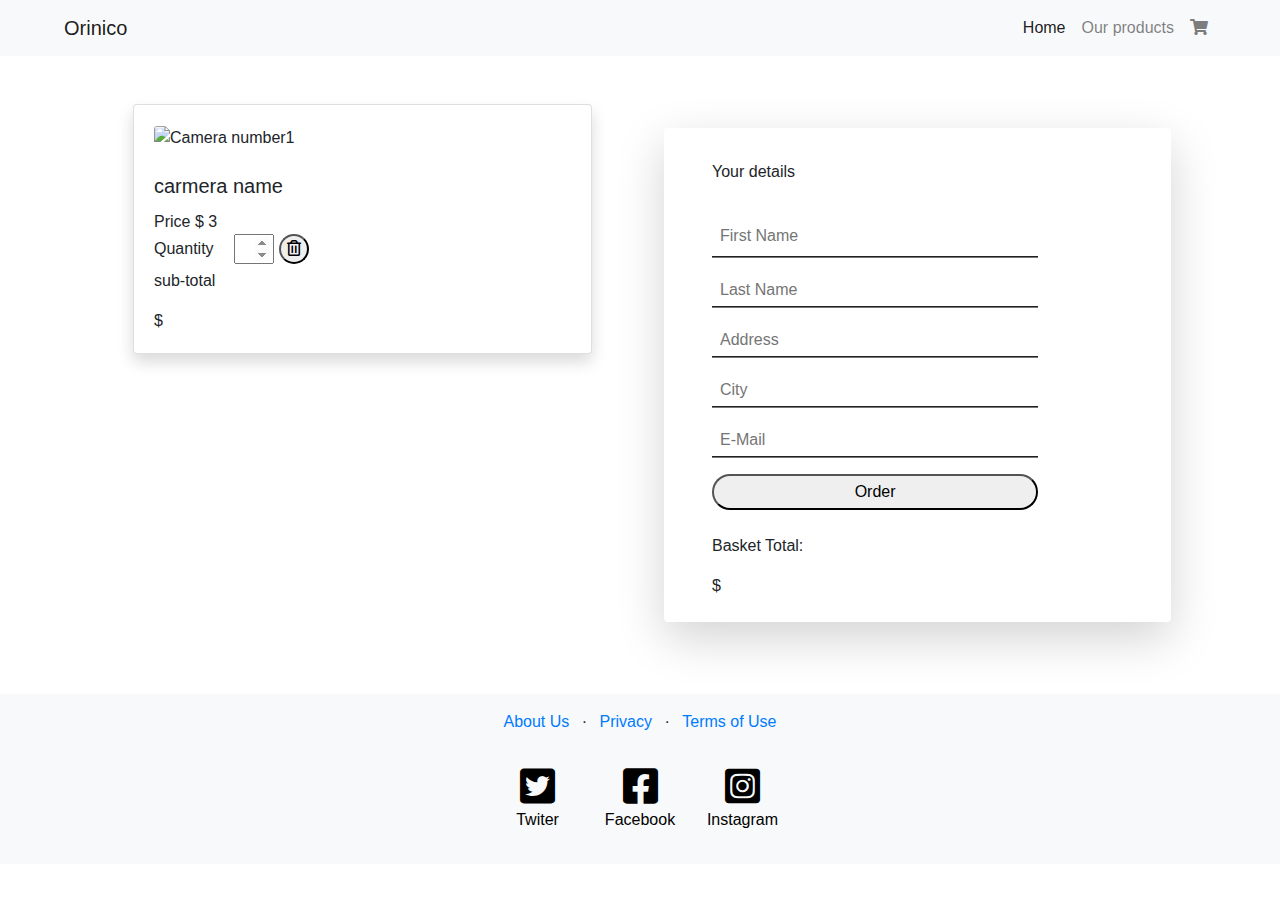
==== html/cart.html @ 0f91e357 "first commit" ====
<!DOCTYPE html>
<html lang="en">

<head>
    <!--meta tags-->
    <meta charset="UTF-8">
    <meta name="viewport" content="width=device-width, inital-scale=1.0">
    <meta name="robots" content="index, follow">

    <title>Orinoco | Basket</title>

    <!--Links-->
    <link rel="stylesheet" href="https://stackpath.bootstrapcdn.com/bootstrap/4.3.1/css/bootstrap.min.css"
        integrity="sha384-ggOyR0iXCbMQv3Xipma34MD+dH/1fQ784/j6cY/iJTQUOhcWr7x9JvoRxT2MZw1T" crossorigin="anonymous" />
    <link rel="stylesheet" href="./../css/all.css">
    <link rel="stylesheet" href="./../css/style.css">
</head>

<body>
    <!--header-->
    <header class="bg-light">
        <nav class="col navbar navbar-expand-md navbar-light">
            <a class="navbar-brand ml-lg-5" href="./../index.html">
                Orinico
            </a>
            <button class="navbar-toggler mr-lg-5 text-right" type="button" data-toggle="collapse" data-target="#navbarContent"
                aria-controls="navbarSupportedContent" aria-expanded="false" aria-label="Toggle navigation">
                <span class="navbar-toggler-icon"></span>
            </button>
            <div id="navbarContent" class="collapse navbar-collapse mr-lg-5 d-md-flex justify-content-md-end">
                <ul class="navbar-nav text-right">
                    <li class="nav-item active">
                        <a class="nav-link" href="index.html">Home</a>
                    </li>
                    <li class="nav-item">
                        <a class="nav-link" href="#products">Our products</a>
                    </li>
                    <li class="nav-item">
                        <a href="./html/cart.html" class="nav-link">
                            <i class="fas fa-shopping-cart"></i>
                        </a>
                    </li>
                </ul>
            </div>
        </nav>
    </header>

    <!--page core-->
    <main>
        <div class="container d-flex flex-row justify-content-around flex-wrap my-5">

            <!--Items from the local storage-->
            <div class="w-50 px-5">
                <div class="card shadow mb-5">
                    <div class="card-body">
                        <img src="./../images/vcam_1.jpg" alt="Camera number1" class="card-img-top">
                        <h5 id="camera--name" class="card-title mt-4">carmera name</h5>
                        <div>
                            <span class="card-title">Price $</span>
                            <span id="item--price">3</span>
                        </div>
                        <form>
                            <label class="mr-3" for="quantity">
                                Quantity
                            </label>
                            <input id="item--quantity" type="number" style="width: 40px; border: solid 1px d9d6d0;">
                            <button class="delete--item rounded-pill">
                                <i class="far fa-trash-alt"></i>
                            </button>
                        </form>
                        <p>sub-total</p>
                        <span>$</span><span id="subtotal"></span>
                    </div>
                </div>
            </div>

            <!--Order form-->
            <div class="w-50">
                <div class="flex flex-col rounded m-4 p-4 pl-5 shadow-lg align-content-center">
                    <p class="py-2">
                        Your details
                    </p>
                    <form id="order--form">
                        <input class="w-75 px-2 p-2 my-2" type="text" name="input--field" placeholder="First Name" id="firstName"
                            required />
                        <input class="w-75 px-2 p-1 my-2" type="text" name="input--field" placeholder="Last Name" id="lastName"
                            required />
                        <input class="w-75 px-2 p-1 my-2" type="text" name="input--field" placeholder="Address" id="address" required />
                        <input class="w-75 px-2 p-1 my-2" type="text" name="input--field" placeholder="City" id="city" required />
                        <input class="w-75 px-2 p-1 my-2" type="email" name="input--field" placeholder="E-Mail" id="email" pattern=".+@.+\..+" required />
                    </form>
                    <button id="submit--form" class="w-75 px-2 p-1 mt-2 rounded-pill" type="submit">
                        Order
                    </button>
                    <p class="mt-4">
                        Basket Total:
                    </p>
                    <span>$</span><span id="final--amount"></span>
                </div>
            </div>
        </div>
    </main>

    <!--footer-->
    <div class="bg-light">
        <div class="container">
            <div class="row py-3">
                <ul class="col list-inline text-center align-middle">
                    <li class="list-inline-item"><a href="#">About Us</a></li>
                    <li class="list-inline-item">&middot;</li>
                    <li class="list-inline-item"><a href="#">Privacy</a></li>
                    <li class="list-inline-item">&middot;</li>
                    <li class="list-inline-item"><a href="#">Terms of Use</a></li>
                </ul>
            </div>
            <div id="socials" class="row">
                <ul class="col list-inline text-center align-middle">
                    <li class="list-inline-item pz-5">
                        <a href="https://twitter.com/">
                            <i class="fab fa-twitter-square"></i>
                            <p>Twiter</p>
                        </a>
                    </li>
                    <li class="list-inline-item mz-5">
                        <a href="https://facebook.com">
                            <i class="fab fa-facebook-square"></i>
                            <p>Facebook</p>
                        </a>
                    </li>
                    <li class="list-inline-item pz-5">
                        <a href="https://instagram.com">
                            <i class="fab fa-instagram-square"></i>
                            <p>Instagram</p>
                        </a>
                    </li>
                </ul>
            </div>
        </div>
    </div>

    <!--script tags-->
    <script src="https://code.jquery.com/jquery-3.3.1.slim.min.js"
        integrity="sha384-q8i/X+965DzO0rT7abK41JStQIAqVgRVzpbzo5smXKp4YfRvH+8abtTE1Pi6jizo" crossorigin="anonymous">
    </script>
    <script src="https://cdnjs.cloudflare.com/ajax/libs/popper.js/1.14.7/umd/popper.min.js"
        integrity="sha384-UO2eT0CpHqdSJQ6hJty5KVphtPhzWj9WO1clHTMGa3JDZwrnQq4sF86dIHNDz0W1" crossorigin="anonymous">
    </script>
    <script src="https://stackpath.bootstrapcdn.com/bootstrap/4.3.1/js/bootstrap.min.js"
        integrity="sha384-JjSmVgyd0p3pXB1rRibZUAYoIIy6OrQ6VrjIEaFf/nJGzIxFDsf4x0xIM+B07jRM" crossorigin="anonymous">
    </script>
    <script src="./../js/cart.js"></script>
</body>

</html>
---- css/style.css ----
html {
    scroll-behavior: smooth;
}

#presentation {
    background-image: url(./../images/photo-1516724562728-afc824a36e84.jpeg);
    background-repeat: no-repeat;
    background-size: cover;
    height: 100vh;
}

#camera--cards .card {
    border-radius: 10px;
    height: 400px;
    border: solid lightgray 1px;
}

#camera--cards img {
    border-radius: 10px;
    border: solid lightgray 1px;
    height: 200px;
}

#socials a {
    display: block;
    color: black;
    width: 90px;
}

#socials i {
    font-size: 40px;
}

#confirmation--box {
    border: solid 1px lightgray;
    border-radius: 40px;
    height: 500px;
}

#camera--details {
    height: 75vh;
    margin-top: 30px;
}

#order--form input {
    border-style: none;
    border-bottom-style: groove;
}

input:focus {
    outline: none;
}

.hidden {
    display: none;
}

.item--quantity {
    width: 40px;
}

.item--quantity::-webkit-inner-spin-button {
    opacity: 1;
}

#item--quantity::-webkit-inner-spin-button {
    opacity: 1;
}
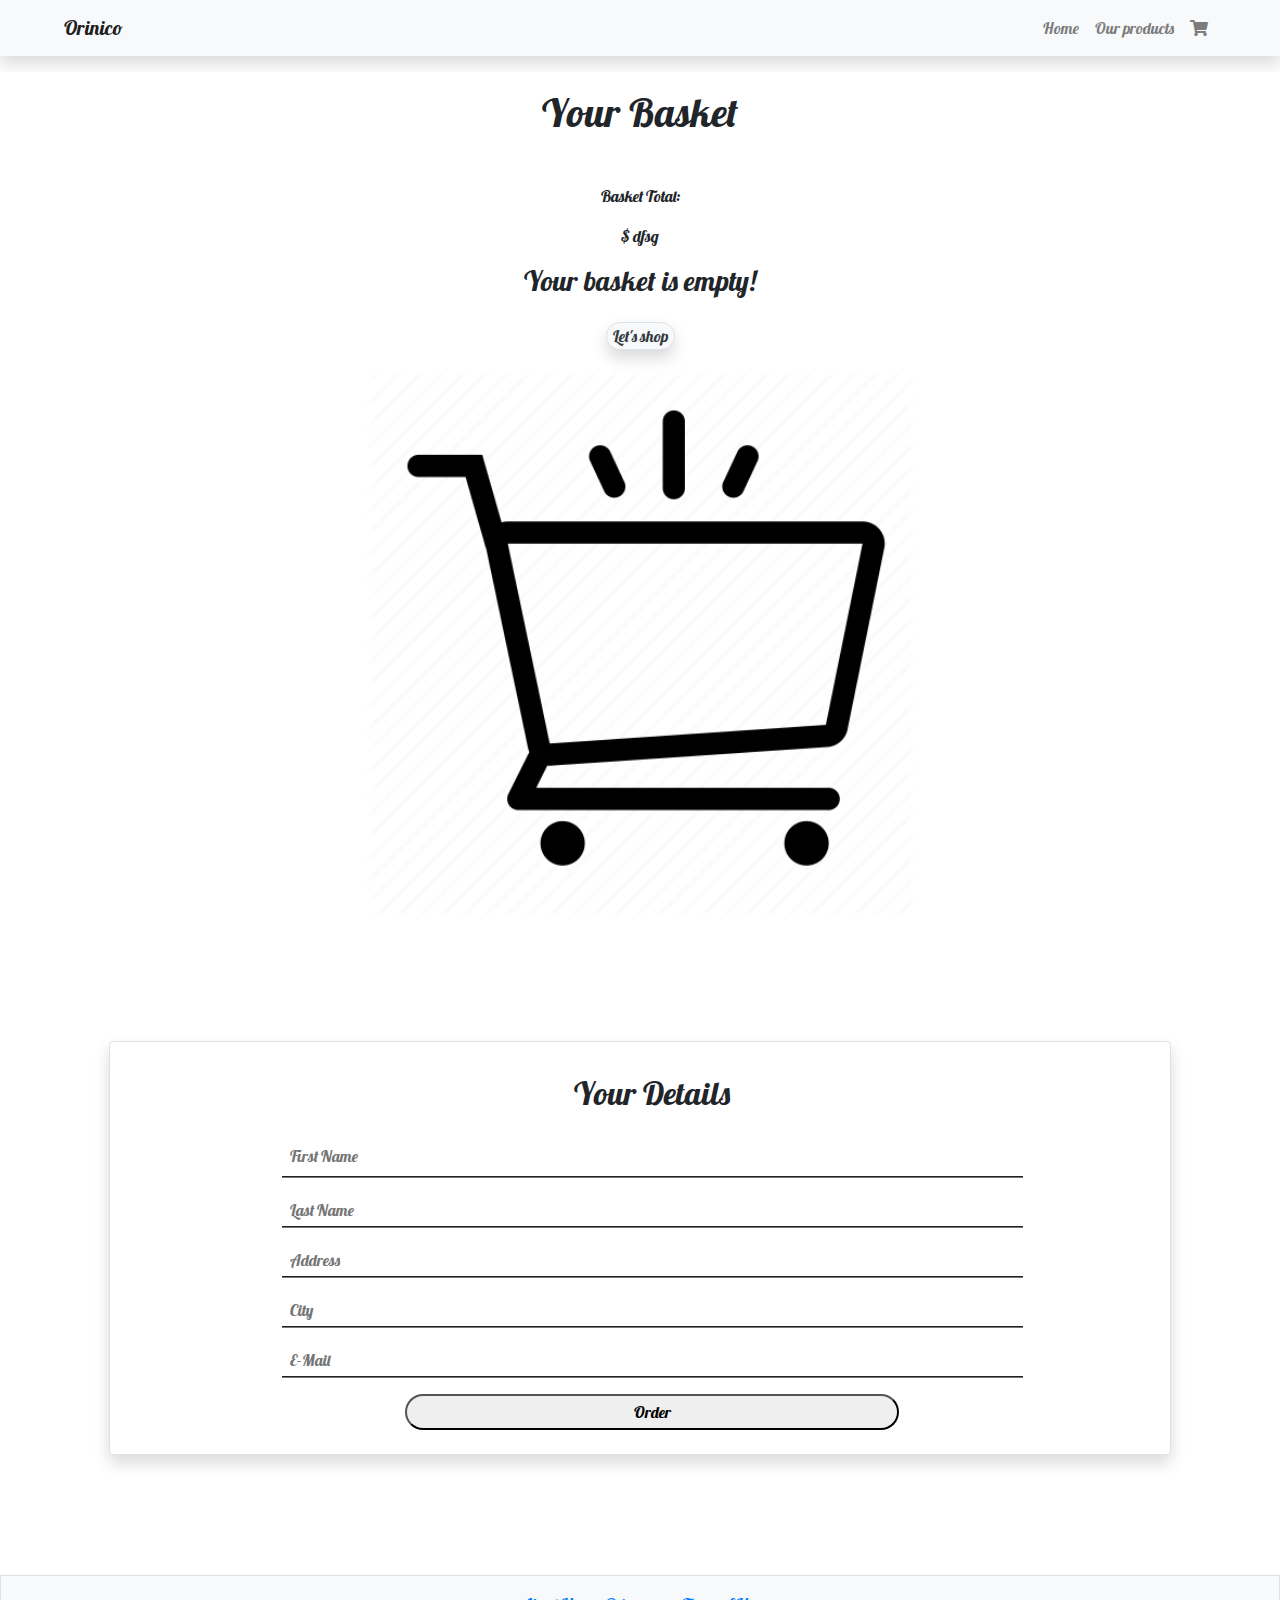
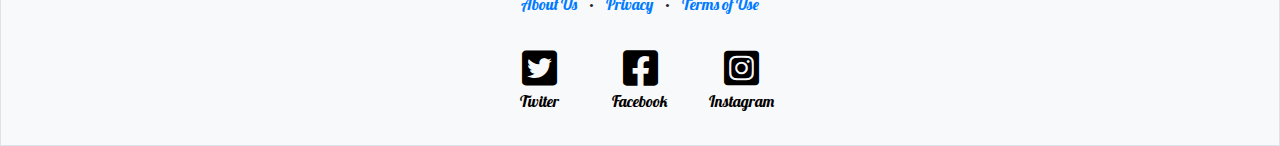
==== commit f32e5f5e: "Project almost complited" ====
--- a/html/cart.html
+++ b/html/cart.html
@@ -14,30 +14,34 @@
         integrity="sha384-ggOyR0iXCbMQv3Xipma34MD+dH/1fQ784/j6cY/iJTQUOhcWr7x9JvoRxT2MZw1T" crossorigin="anonymous" />
     <link rel="stylesheet" href="./../css/all.css">
     <link rel="stylesheet" href="./../css/style.css">
+    <link rel="preconnect" href="https://fonts.gstatic.com">
+    <link href="https://fonts.googleapis.com/css2?family=Lobster&display=swap" rel="stylesheet">
 </head>
 
 <body>
     <!--header-->
-    <header class="bg-light">
+    <header class="bg-light shadow">
         <nav class="col navbar navbar-expand-md navbar-light">
             <a class="navbar-brand ml-lg-5" href="./../index.html">
                 Orinico
             </a>
-            <button class="navbar-toggler mr-lg-5 text-right" type="button" data-toggle="collapse" data-target="#navbarContent"
-                aria-controls="navbarSupportedContent" aria-expanded="false" aria-label="Toggle navigation">
+            <button class="navbar-toggler mr-lg-5 text-right" type="button" data-toggle="collapse"
+                data-target="#navbarContent" aria-controls="navbarSupportedContent" aria-expanded="false"
+                aria-label="Toggle navigation">
                 <span class="navbar-toggler-icon"></span>
             </button>
             <div id="navbarContent" class="collapse navbar-collapse mr-lg-5 d-md-flex justify-content-md-end">
-                <ul class="navbar-nav text-right">
-                    <li class="nav-item active">
-                        <a class="nav-link" href="index.html">Home</a>
+                <ul class="navbar-nav text-center">
+                    <li class="nav-item">
+                        <a class="nav-link" href="./../index.html">Home</a>
                     </li>
                     <li class="nav-item">
-                        <a class="nav-link" href="#products">Our products</a>
+                        <a class="nav-link" href="./../index.html#products">Our products</a>
                     </li>
-                    <li class="nav-item">
-                        <a href="./html/cart.html" class="nav-link">
-                            <i class="fas fa-shopping-cart"></i>
+                    <li id="basket" class="nav-item">
+                        <a href="./cart.html" class="nav-link">
+                            <span class="fas fa-shopping-cart"></span>
+                            <span id="cart--items"></span>
                         </a>
                     </li>
                 </ul>
@@ -46,63 +50,46 @@
     </header>
 
     <!--page core-->
-    <main>
-        <div class="container d-flex flex-row justify-content-around flex-wrap my-5">
+    <main class="bg-white">
+        <div id="basket--content" class="container">
 
             <!--Items from the local storage-->
-            <div class="w-50 px-5">
-                <div class="card shadow mb-5">
-                    <div class="card-body">
-                        <img src="./../images/vcam_1.jpg" alt="Camera number1" class="card-img-top">
-                        <h5 id="camera--name" class="card-title mt-4">carmera name</h5>
-                        <div>
-                            <span class="card-title">Price $</span>
-                            <span id="item--price">3</span>
-                        </div>
-                        <form>
-                            <label class="mr-3" for="quantity">
-                                Quantity
-                            </label>
-                            <input id="item--quantity" type="number" style="width: 40px; border: solid 1px d9d6d0;">
-                            <button class="delete--item rounded-pill">
-                                <i class="far fa-trash-alt"></i>
-                            </button>
-                        </form>
-                        <p>sub-total</p>
-                        <span>$</span><span id="subtotal"></span>
-                    </div>
-                </div>
-            </div>
+            <h1 class="text-center mt-3 pb-4 pt-3">Your Basket</h1>
+            <table id="cart--table" class="w-100 bg-white shadow-lg">
+                <p class="mt-4 text-center">
+                    Basket Total:
+                </p>
+                <p class="text-center">$ <span id="final--amount">dfsg</span></p>
+            </table>
+        </div>
 
-            <!--Order form-->
-            <div class="w-50">
-                <div class="flex flex-col rounded m-4 p-4 pl-5 shadow-lg align-content-center">
-                    <p class="py-2">
-                        Your details
-                    </p>
-                    <form id="order--form">
-                        <input class="w-75 px-2 p-2 my-2" type="text" name="input--field" placeholder="First Name" id="firstName"
-                            required />
-                        <input class="w-75 px-2 p-1 my-2" type="text" name="input--field" placeholder="Last Name" id="lastName"
-                            required />
-                        <input class="w-75 px-2 p-1 my-2" type="text" name="input--field" placeholder="Address" id="address" required />
-                        <input class="w-75 px-2 p-1 my-2" type="text" name="input--field" placeholder="City" id="city" required />
-                        <input class="w-75 px-2 p-1 my-2" type="email" name="input--field" placeholder="E-Mail" id="email" pattern=".+@.+\..+" required />
-                    </form>
-                    <button id="submit--form" class="w-75 px-2 p-1 mt-2 rounded-pill" type="submit">
+        <!--Order form-->
+        <div class="container text-center mt-5 mb-5 pb-5 pt-5">
+            <div class="flex flex-col  rounded m-4 p-4 pl-5 shadow align-content-center border">
+                <h2 class="py-2">
+                    Your Details
+                </h2>
+                <form id="order--form">
+                    <input class="w-75 px-2 p-2 my-2" type="text" name="input--field" placeholder="First Name"
+                        id="firstName" required />
+                    <input class="w-75 px-2 p-1 my-2" type="text" name="input--field" placeholder="Last Name"
+                        id="lastName" required />
+                    <input class="w-75 px-2 p-1 my-2" type="text" name="input--field" placeholder="Address" id="address"
+                        required />
+                    <input class="w-75 px-2 p-1 my-2" type="text" name="input--field" placeholder="City" id="city"
+                        required />
+                    <input class="w-75 px-2 p-1 my-2" type="email" name="input--field" placeholder="E-Mail" id="email"
+                        pattern=".+@.+\..+" required />
+                    <button id="submit--form" class="w-50 px-2 p-1 mt-2 rounded-pill text-center" type="submit">
                         Order
                     </button>
-                    <p class="mt-4">
-                        Basket Total:
-                    </p>
-                    <span>$</span><span id="final--amount"></span>
-                </div>
+                </form>
             </div>
         </div>
     </main>
 
     <!--footer-->
-    <div class="bg-light">
+    <div class="bg-light border">
         <div class="container">
             <div class="row py-3">
                 <ul class="col list-inline text-center align-middle">
--- a/css/style.css
+++ b/css/style.css
@@ -1,3 +1,7 @@
+* {
+    font-family: 'Lobster', cursive;
+}
+
 html {
     scroll-behavior: smooth;
 }
@@ -38,7 +42,8 @@
 }
 
 #camera--details {
-    height: 75vh;
+    min-height: 70vh;
+    margin-top: 40px;
     margin-top: 30px;
 }
 
@@ -49,6 +54,11 @@
 
 input:focus {
     outline: none;
+    vertical-align: baseline;
+}
+
+#camera--picture {
+    border: solid 1px black;
 }
 
 .hidden {
@@ -66,3 +76,22 @@
 #item--quantity::-webkit-inner-spin-button {
     opacity: 1;
 }
+
+.bg-white {
+    background-color: #ffffff !important;
+}
+
+#empty--basket img {
+    width: 50%;
+    display: inline-block;
+}
+
+#empty--basket button {
+    display: block;
+    color: black;
+}
+
+td {
+    border: solid 1px lightgrey;
+    padding: 10px;
+}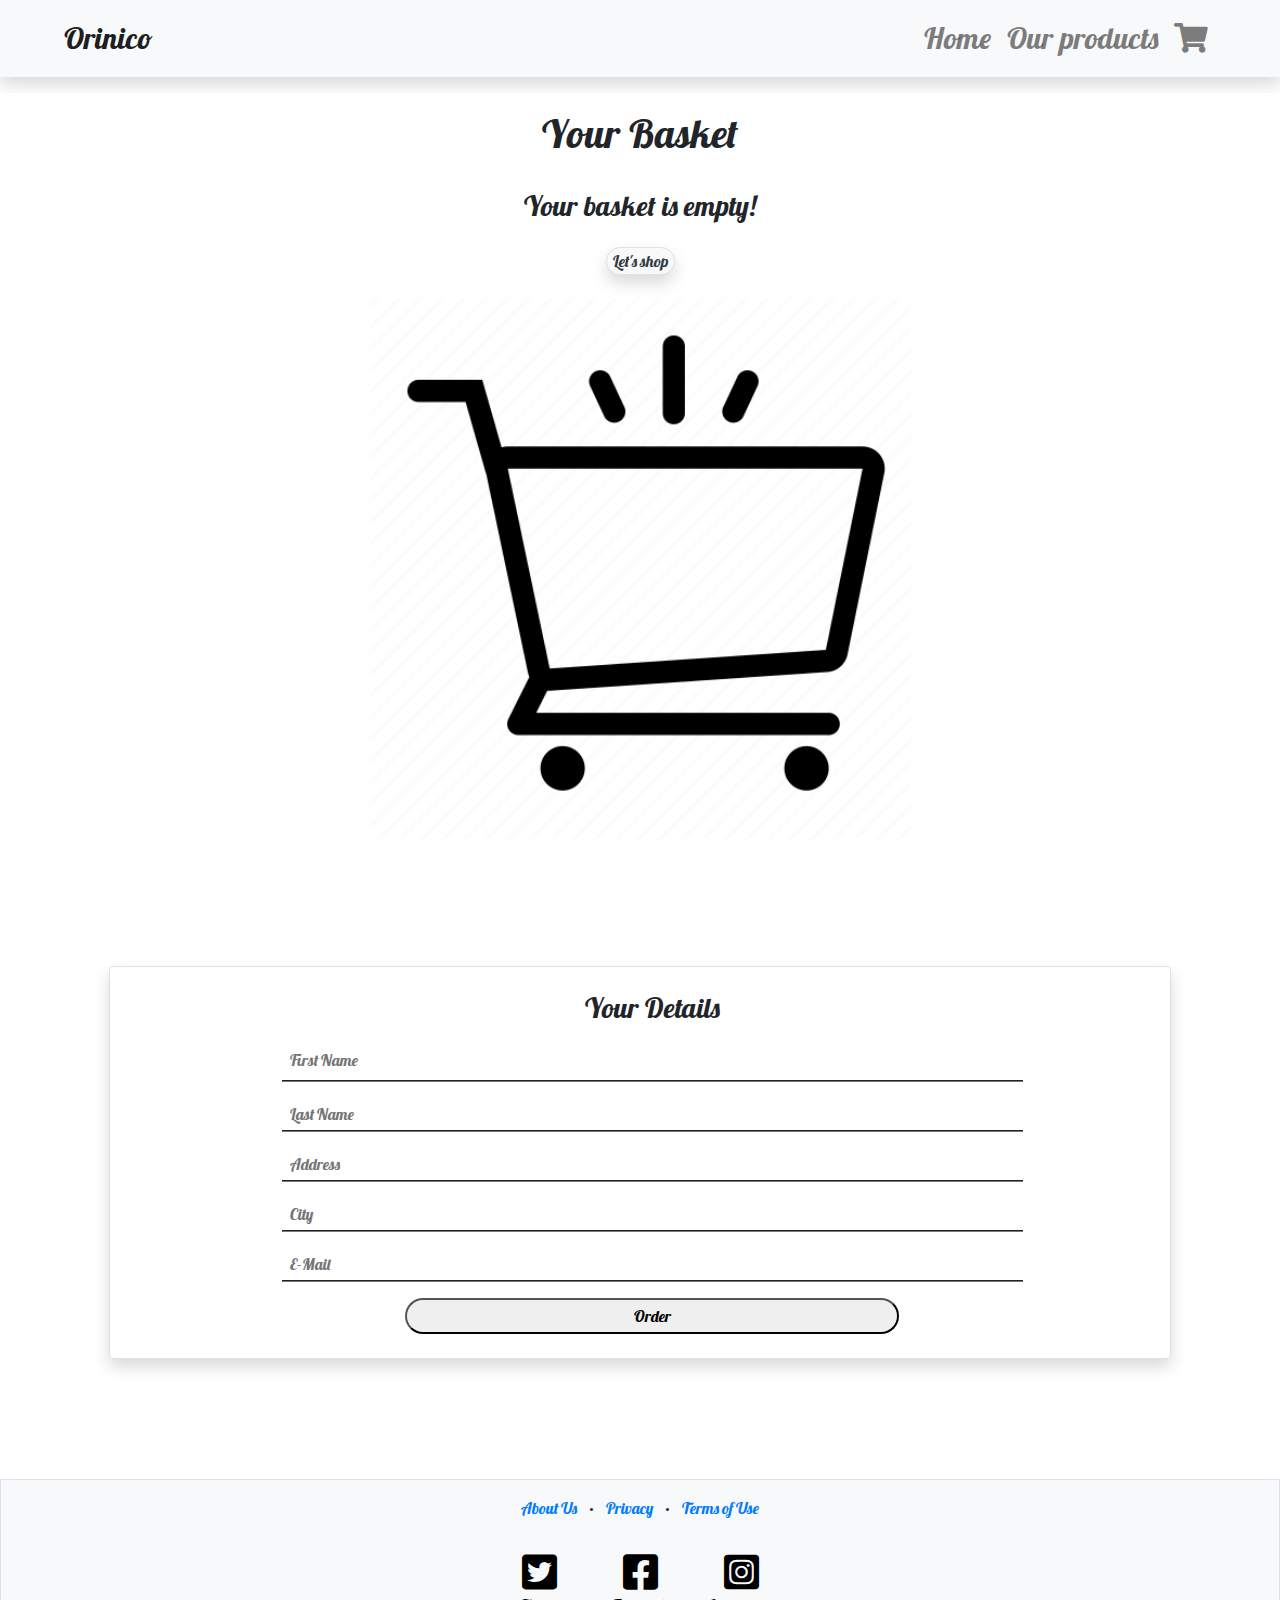
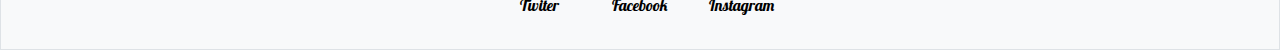
==== commit d8be17fd: "all Javascrip is now completed styling to be changento render correctly on smaller devices" ====
--- a/html/cart.html
+++ b/html/cart.html
@@ -22,7 +22,7 @@
     <!--header-->
     <header class="bg-light shadow">
         <nav class="col navbar navbar-expand-md navbar-light">
-            <a class="navbar-brand ml-lg-5" href="./../index.html">
+            <a class="navbar-brand ml-lg-5" id="nav" href="./../index.html">
                 Orinico
             </a>
             <button class="navbar-toggler mr-lg-5 text-right" type="button" data-toggle="collapse"
@@ -56,20 +56,20 @@
             <!--Items from the local storage-->
             <h1 class="text-center mt-3 pb-4 pt-3">Your Basket</h1>
             <table id="cart--table" class="w-100 bg-white shadow-lg">
-                <p class="mt-4 text-center">
-                    Basket Total:
+            </table>
+            <div id="basket--total" class="text-center mt-5">
+                <p>Basket Total</p>
+                <p>
+                    <span id="final--amount"></span>
                 </p>
-                <p class="text-center">$ <span id="final--amount">dfsg</span></p>
-            </table>
+            </div>
         </div>
 
         <!--Order form-->
         <div class="container text-center mt-5 mb-5 pb-5 pt-5">
             <div class="flex flex-col  rounded m-4 p-4 pl-5 shadow align-content-center border">
-                <h2 class="py-2">
-                    Your Details
-                </h2>
-                <form id="order--form">
+                <h3>Your Details</h3>
+                <form id="order--form" action="./confirmation.html">
                     <input class="w-75 px-2 p-2 my-2" type="text" name="input--field" placeholder="First Name"
                         id="firstName" required />
                     <input class="w-75 px-2 p-1 my-2" type="text" name="input--field" placeholder="Last Name"
@@ -80,7 +80,8 @@
                         required />
                     <input class="w-75 px-2 p-1 my-2" type="email" name="input--field" placeholder="E-Mail" id="email"
                         pattern=".+@.+\..+" required />
-                    <button id="submit--form" class="w-50 px-2 p-1 mt-2 rounded-pill text-center" type="submit">
+                    <p id="error" class="hidden text-danger">Please fill in your details</p>
+                    <button type="submit" id="submit--form" class="w-50 px-2 p-1 mt-2 rounded-pill text-center">
                         Order
                     </button>
                 </form>
--- a/css/style.css
+++ b/css/style.css
@@ -4,6 +4,10 @@
 
 html {
     scroll-behavior: smooth;
+}
+
+nav, #nav {
+    font-size: 30px;
 }
 
 #presentation {
@@ -94,4 +98,8 @@
 td {
     border: solid 1px lightgrey;
     padding: 10px;
+}
+
+#confirmation {
+    min-height: 80vh;
 }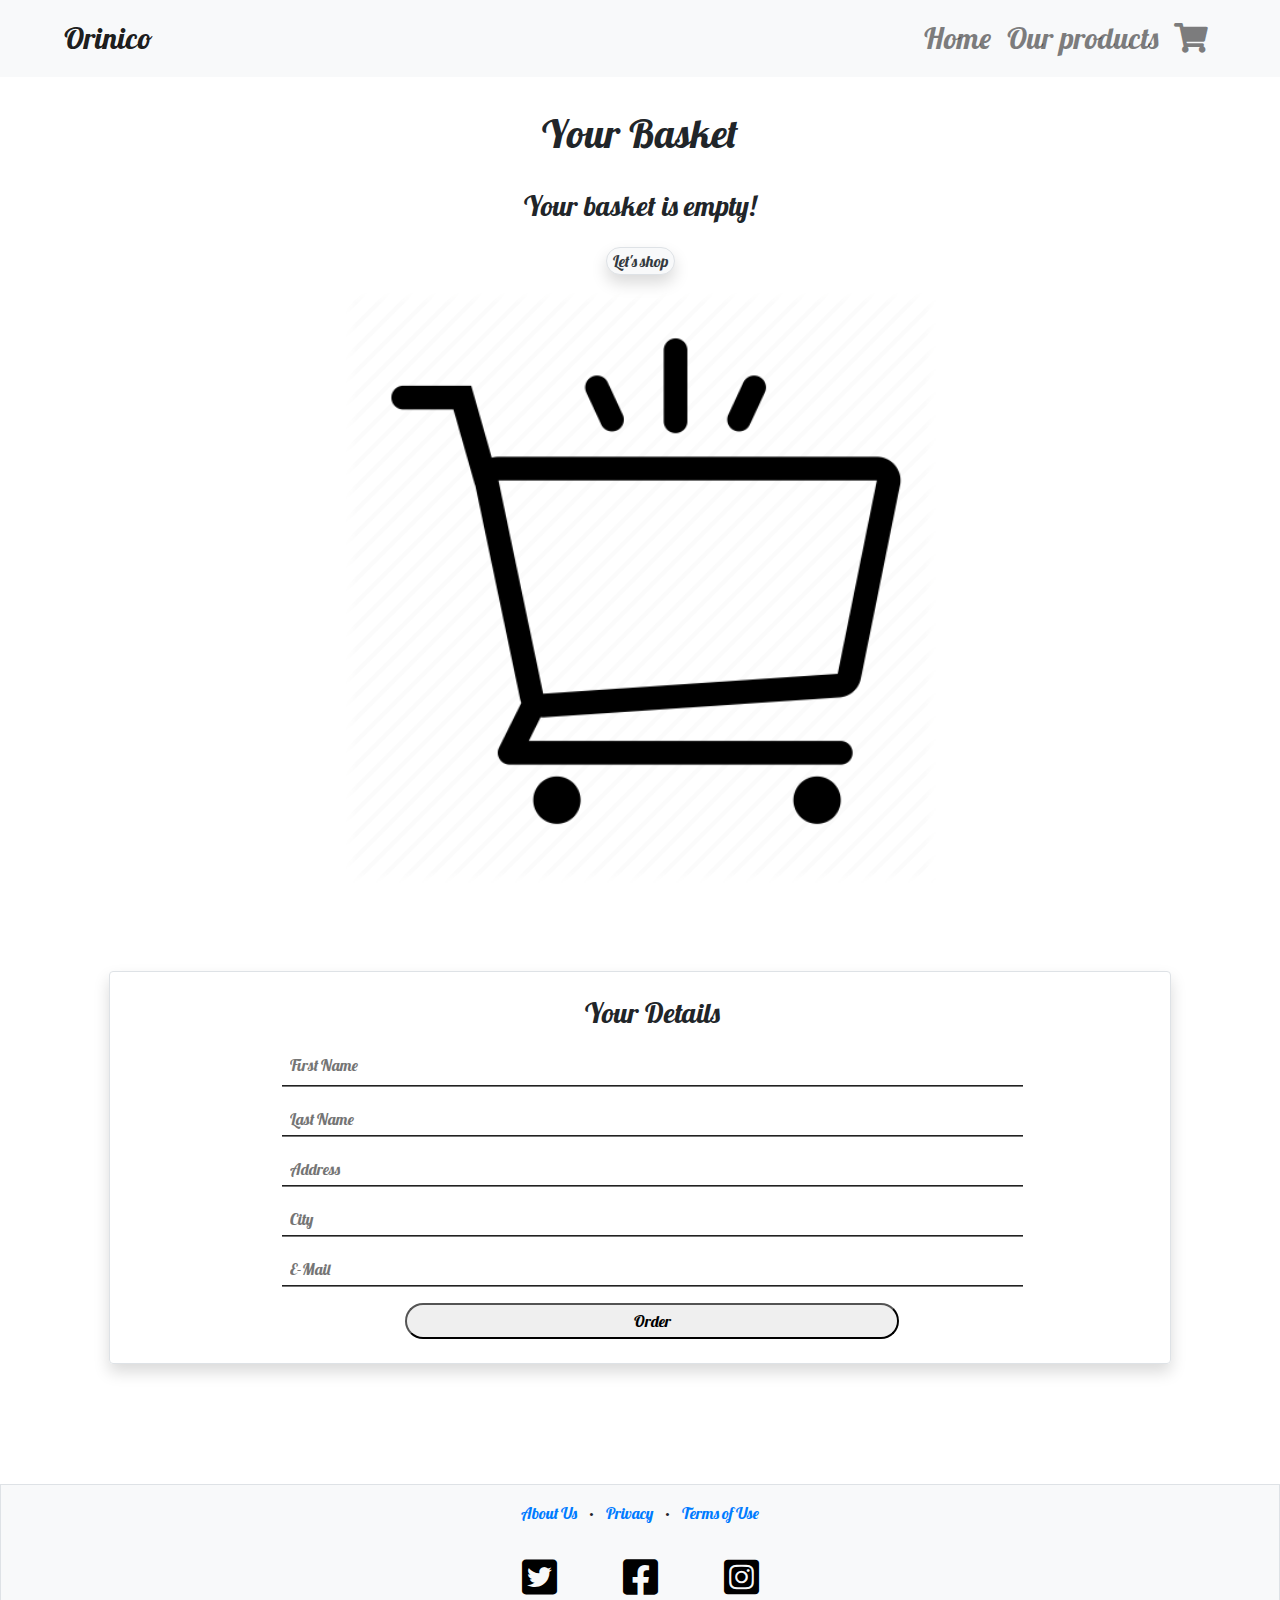
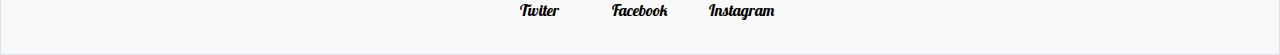
==== commit 4736908b: "project finish and renders properly on all device size" ====
--- a/html/cart.html
+++ b/html/cart.html
@@ -51,12 +51,13 @@
 
     <!--page core-->
     <main class="bg-white">
-        <div id="basket--content" class="container">
+        <div id="basket--content" class="d-flex flex-column mx-md-5">
 
             <!--Items from the local storage-->
             <h1 class="text-center mt-3 pb-4 pt-3">Your Basket</h1>
-            <table id="cart--table" class="w-100 bg-white shadow-lg">
+            <table id="cart--table" class="bg-white shadow-lg">
             </table>
+
             <div id="basket--total" class="text-center mt-5">
                 <p>Basket Total</p>
                 <p>
@@ -66,7 +67,7 @@
         </div>
 
         <!--Order form-->
-        <div class="container text-center mt-5 mb-5 pb-5 pt-5">
+        <div class="container text-center mt-3 mb-5 pb-5 pt-5">
             <div class="flex flex-col  rounded m-4 p-4 pl-5 shadow align-content-center border">
                 <h3>Your Details</h3>
                 <form id="order--form" action="./confirmation.html">
--- a/css/style.css
+++ b/css/style.css
@@ -14,7 +14,8 @@
     background-image: url(./../images/photo-1516724562728-afc824a36e84.jpeg);
     background-repeat: no-repeat;
     background-size: cover;
-    height: 100vh;
+    height: 110vh;
+
 }
 
 #camera--cards .card {
@@ -42,7 +43,7 @@
 #confirmation--box {
     border: solid 1px lightgray;
     border-radius: 40px;
-    height: 500px;
+    min-height: 500px;
 }
 
 #camera--details {
